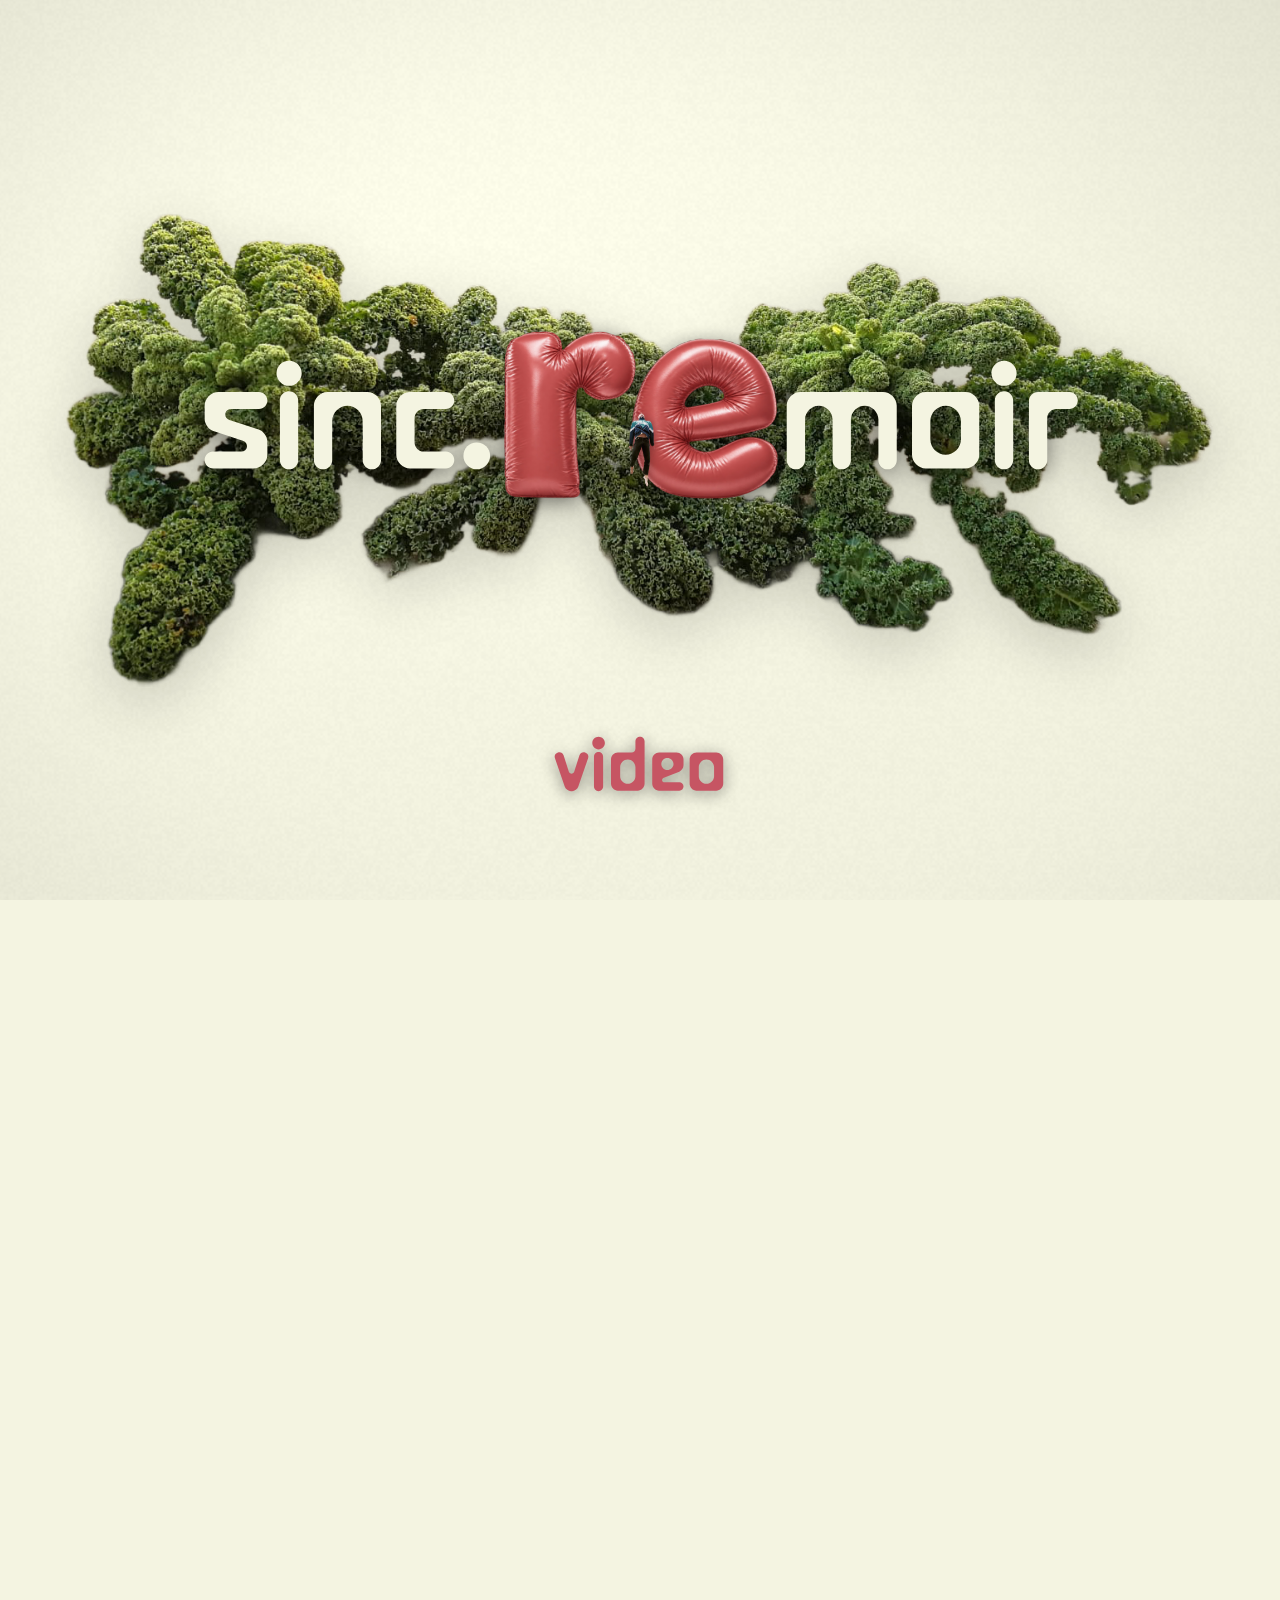
==== curtain.html @ e4c98381 "Startseite, Intro und Assets (Stand 2026-09-24) Startseite (startpage.html): Kettenfahrt mit Kamera," ====
<!doctype html>
<html lang="de">
<head>
  <meta charset="utf-8" />
  <meta name="viewport" content="width=device-width, initial-scale=1" />
  <title>nihanzo — hero</title>

  <!-- ============================================================
       HERO-INTRO (Prototyp v5) — Grünkohl -> Regentropfen-Dissolve -> Kissen
       Ablauf beim Runterscrollen (scroll-gesteuert):
        1) Grünkohl + Titel fliegen nach links-oben raus (CCW), ohne Verblassen
        2) verwaschener Cremeton (#F4F4E1) löst sich "Tropfen für Tropfen"
           in horizontalen Streifen Richtung linken Rand auf
        3) darunter erscheint das Lamellen-Kissen auf dem ganzen Bildschirm
        4) fährt der Cursor über die Lamellen, gehen sie leicht zur Seite
           (WebGL-Displacement / "Lupe" um den Cursor)
       Technik: 1 Full-Screen WebGL-Canvas macht Creme + Dissolve + Kissen.
       Fallback ohne WebGL: einfaches Bild + Crossfade.
       ============================================================ -->
  <style>
    :root{ --cream:#F4F4E1; }
    * { box-sizing: border-box; margin: 0; padding: 0; }
    html, body { background: #F4F4E1; }
    body { font-family: system-ui, sans-serif; cursor: none; overflow-x: hidden; }

    /* Startseite / Fallback-Grund dahinter */
    .startpage{
      position: fixed; inset: 0; z-index: 1; background: #F4F4E1;
      display: grid; place-items: center;
      color: #b7bda6; letter-spacing: .3em; text-transform: uppercase; font-size: .8rem;
    }

    /* WebGL-Bühne: Creme + Dissolve + Kissen (deckt alles) */
    #gl{ position: fixed; inset: 0; z-index: 5; width: 100%; height: 100%; display: block; }
    /* Fallback-Kissen (nur ohne WebGL sichtbar) */
    #cushionFallback{
      position: fixed; inset: 0; z-index: 4; width: 100%; height: 100%;
      object-fit: cover; opacity: 0; display: none; pointer-events: none;
    }
    /* ---------- Hero (Kohl + Titel als eine Einheit) ---------- */
    .hero{
      position: fixed; inset: 0; z-index: 40;
      display: grid; place-items: center;
      will-change: transform;
    }
    .hero__wrap{ position: relative; width: min(1150px, 94vw); }
    .hero__kale{ width: 100%; height: auto; display: block; filter: drop-shadow(0 18px 30px rgba(0,0,0,.18)); }

    /* Titel sitzt auf dem Kohl */
    .hero__title{
      position: absolute; left: 50%; top: 46%; transform: translate(-50%, calc(-50% - 16px));
      display: flex; align-items: center; justify-content: center; gap: .04em;
      filter: drop-shadow(0 4px 10px rgba(0,0,0,.45));
    }
    .type{
      height: clamp(46px, 10vw, 116px); background-color: var(--cream);
      -webkit-mask-repeat:no-repeat; mask-repeat:no-repeat;
      -webkit-mask-position:center; mask-position:center;
      -webkit-mask-size:contain; mask-size:contain;
    }
    .type.sinc { aspect-ratio: 1986/760; -webkit-mask-image:url("assets/img/type-sinc.svg"); mask-image:url("assets/img/type-sinc.svg"); }
    .type.moir { aspect-ratio: 1970/760; -webkit-mask-image:url("assets/img/type-moir.svg"); mask-image:url("assets/img/type-moir.svg"); }
    /* das freigestellte re-Kissen */
    .re{ height: clamp(64px, 14vw, 168px); width: auto; display: block; margin: 0 .01em; align-self: center; }

    /* Untertitel "video" – gleiche Schrift, kleiner, Akzentfarbe; unter dem Grünkohl */
    .hero__subtitle{
      position: absolute; left: 50%; top: 100%;
      transform: translate(-50%, clamp(16px, 4vw, 48px));
      display: flex; align-items: center; justify-content: center;
      filter: drop-shadow(0 3px 8px rgba(0,0,0,.4));
    }
    .type.video{
      aspect-ratio: 2279/760; height: clamp(24px, 5vw, 58px);
      background-color: #C65563;
      -webkit-mask-image:url("assets/img/type-video.svg"); mask-image:url("assets/img/type-video.svg");
    }

    .scroll-driver{ height: 260vh; }

    /* ---------- Flugzeug-Cursor (ohne Rauch) ---------- */
    #cursor{
      position: fixed; left: 0; top: 0; width: 34px; z-index: 9999; pointer-events: none;
      transform: translate(-200px,-200px); will-change: transform; opacity: .96;
    }
    #cursor img{ width: 100%; height: auto; display: block; filter: drop-shadow(0 2px 5px rgba(0,0,0,.35)); }
  </style>
</head>
<body>
  <div class="startpage">start page</div>
  <img id="cushionFallback" src="assets/img/luftkissen.gif" alt="Luftkissen" />
  <canvas id="gl" aria-hidden="true"></canvas>

  <div class="hero" id="hero">
    <div class="hero__wrap">
      <img class="hero__kale" src="assets/img/kale.png" alt="Grünkohl" />
      <div class="hero__title" id="title">
        <span class="type sinc" role="img" aria-label="sinc."></span>
        <img class="re" src="assets/img/re.png" alt="re" />
        <span class="type moir" role="img" aria-label="moir"></span>
      </div>
      <div class="hero__subtitle">
        <span class="type video" role="img" aria-label="video"></span>
      </div>
    </div>
  </div>

  <div class="scroll-driver"></div>

  <div id="cursor"><img src="assets/img/cursor-jump.png" alt=""></div>

  <script src="js/vendor/lenis.min.js"></script>
  <script src="js/vendor/gsap.min.js"></script>
  <script src="js/vendor/ScrollTrigger.min.js"></script>
  <script>
  /* ============ Smooth Scroll ============ */
  const lenis = new Lenis({ lerp: 0.08, wheelMultiplier: 0.9, smoothWheel: true });
  lenis.on('scroll', () => ScrollTrigger.update());
  gsap.ticker.add((t) => lenis.raf(t * 1000));
  gsap.ticker.lagSmoothing(0);
  gsap.registerPlugin(ScrollTrigger);

  /* gemeinsamer Scroll-Fortschritt (0..1) */
  window.__scrollP = 0;
  const clamp = (v,a,b)=>Math.max(a,Math.min(b,v));
  const remap = (v,a,b)=>clamp((v-a)/(b-a),0,1);
  const smooth = (t)=>t*t*(3-2*t);

  ScrollTrigger.create({
    trigger: '.scroll-driver', start: 'top top', end: 'bottom bottom', scrub: 0.5,
    onUpdate(self){
      const p = self.progress;
      // Hero fliegt raus während 0..0.5
      const h = smooth(remap(p, 0.0, 0.5));
      gsap.set('.hero', { xPercent: -125*h, yPercent: -55*h, rotation: -42*h });
      // Dissolve läuft während 0.12..1.0
      window.__scrollP = remap(p, 0.12, 1.0);
    }
  });

  /* ============ Flugzeug-Cursor + Maus-Tracking ============ */
  const mouse = { x: 0.5, y: 0.5 };        // normalisiert, y nach oben (für WebGL)
  (function planeCursor(){
    const cursor = document.getElementById('cursor');
    let mx = innerWidth/2, my = innerHeight/2, lx = mx, ly = my, angle = 0;
    const NOSE0 = -90;   // Kopf (oben) zeigt in Bewegungsrichtung
    addEventListener('mousemove', (e) => {
      mx = e.clientX; my = e.clientY;
      mouse.x = mx / innerWidth;
      mouse.y = 1 - my / innerHeight;
    });
    function frame(){
      const vx = mx - lx, vy = my - ly, speed = Math.hypot(vx, vy);
      lx = mx; ly = my;
      if (speed > 1.1){
        const t = Math.atan2(vy, vx) * 180/Math.PI - NOSE0;
        let d = ((t - angle + 540) % 360) - 180;
        angle += d * 0.18;
      }
      cursor.style.transform = `translate(${mx}px,${my}px) translate(-50%,-50%) rotate(${angle}deg)`;
      requestAnimationFrame(frame);
    }
    requestAnimationFrame(frame);
  })();

  /* ============ WebGL-Bühne (Creme -> Regentropfen-Dissolve -> Kissen) ============ */
  (function stage(){
    const canvas = document.getElementById('gl');
    const gl = canvas.getContext('webgl', { antialias:true, premultipliedAlpha:false });
    if (!gl){ fallback(); return; }

    const VERT = `
      attribute vec2 aPos; varying vec2 vUv;
      void main(){ vUv = aPos*0.5+0.5; gl_Position = vec4(aPos,0.0,1.0); }`;

    const FRAG = `
      precision highp float;
      varying vec2 vUv;
      uniform sampler2D uTex;
      uniform vec2  uRes;      // Canvas in px
      uniform vec2  uTexRes;   // Bild in px
      uniform vec2  uMouse;    // 0..1, y oben
      uniform float uProg;     // 0..1 Dissolve
      uniform float uTime;
      uniform float uFanStr;   // Stärke des tangentialen Auffächerns
      uniform float uFanRad;   // Wirkradius um den Cursor
      uniform float uCircR;    // Radius des Kissen-Kreises
      uniform float uCircW;    // weicher Rand des Kreises

      float hash(vec2 p){ p=fract(p*vec2(123.34,456.21)); p+=dot(p,p+45.32); return fract(p.x*p.y); }
      float noise(vec2 p){
        vec2 i=floor(p), f=fract(p);
        float a=hash(i), b=hash(i+vec2(1.,0.)), c=hash(i+vec2(0.,1.)), d=hash(i+vec2(1.,1.));
        vec2 u=f*f*(3.-2.*f);
        return mix(mix(a,b,u.x),mix(c,d,u.x),u.y);
      }
      // "cover"-Fit des Bildes auf die Canvas
      vec2 coverUv(vec2 uv){
        float ca=uRes.x/uRes.y, ia=uTexRes.x/uTexRes.y;
        vec2 s = ca>ia ? vec2(1.0, ia/ca) : vec2(ca/ia, 1.0);
        return (uv-0.5)*s+0.5;
      }
      void main(){
        vec2 uv = vUv;

        /* ---- Kissen: Cursor fächert die Lamellen auf, nur IM Kreis, dezent ---- */
        vec2 cu = coverUv(uv);
        // leichter Einzoom am Anfang, setzt sich beim Erscheinen (uProg->1)
        cu = (cu-0.5)/mix(0.94,1.0,clamp(uProg*1.4,0.,1.)) + 0.5;
        vec2 asp   = vec2(uRes.x/uRes.y, 1.0);
        vec2 fromC = (uv-0.5)*asp;                 // vom Zentrum (aspektkorrigiert)
        float dc   = length(fromC);
        float circle = smoothstep(uCircR, uCircR-uCircW, dc); // 1 im Kissen-Kreis, 0 außerhalb
        vec2 toM   = (uv-uMouse)*asp;
        float dm   = length(toM);
        float infl = smoothstep(uFanRad, 0.0, dm) * circle;  // nur nah am Cursor UND im Kreis (Lamellen)
        vec2 dir   = dm>1e-4 ? normalize(uv-uMouse) : vec2(0.0);
        cu -= dir * infl * uFanStr;                // radialer Bulge (wie PNG-Version), dezent
        vec3 cushion = texture2D(uTex, cu).rgb;

        /* ---- Cremeton (verwaschener Film-Look) ---- */
        float grain = noise(uv*vec2(uRes.x,uRes.y)/2.4);
        float vig = 1.0 - smoothstep(0.36, 1.12, length((uv-vec2(0.5,0.42))*vec2(1.1,1.0)));
        vec3 cream = vec3(0.957,0.957,0.882);       // #F4F4E1
        cream *= mix(0.90, 1.0, vig);
        cream = mix(cream, cream*0.93, grain*0.35);
        cream += smoothstep(0.75,0.0, length(uv-vec2(0.34,0.72)))*0.045; // warmes Licht o-links

        /* ---- Übergang: Front wandert rechts->links, Regen prasselt herab ---- */
        float colN = floor(uv.x*80.0);                 // schmale Tropfen-Bahnen
        float ph   = hash(vec2(colN, 3.0));
        float run  = fract(uv.y*2.6 - uTime*(0.9+ph*0.7) - ph*6.0);
        float drop = smoothstep(0.0,0.12,run)*smoothstep(0.85,0.30,run); // Tropfen mit Kopf
        float jag  = (noise(vec2(colN*1.3, uv.y*24.0 - uTime*1.6))-0.5)*0.06 + drop*0.05;
        float front = 1.22 - uProg*2.05 + jag;         // Front: rechts(>1) -> links(<0)
        float creamA = 1.0 - smoothstep(front-0.02, front+0.02, uv.x);  // Kissen erscheint von rechts
        creamA = max(creamA, 1.0 - smoothstep(0.0, 0.02, uProg));       // Start: alles Creme

        vec3 col = mix(cushion, cream, creamA);
        gl_FragColor = vec4(col, 1.0);
      }`;

    function sh(type, src){
      const s = gl.createShader(type); gl.shaderSource(s, src); gl.compileShader(s);
      if(!gl.getShaderParameter(s, gl.COMPILE_STATUS)){ console.error(gl.getShaderInfoLog(s)); }
      return s;
    }
    const prog = gl.createProgram();
    gl.attachShader(prog, sh(gl.VERTEX_SHADER, VERT));
    gl.attachShader(prog, sh(gl.FRAGMENT_SHADER, FRAG));
    gl.linkProgram(prog); gl.useProgram(prog);

    const buf = gl.createBuffer();
    gl.bindBuffer(gl.ARRAY_BUFFER, buf);
    gl.bufferData(gl.ARRAY_BUFFER, new Float32Array([-1,-1, 3,-1, -1,3]), gl.STATIC_DRAW);
    const aPos = gl.getAttribLocation(prog, 'aPos');
    gl.enableVertexAttribArray(aPos);
    gl.vertexAttribPointer(aPos, 2, gl.FLOAT, false, 0, 0);

    const U = {
      tex:    gl.getUniformLocation(prog, 'uTex'),
      res:    gl.getUniformLocation(prog, 'uRes'),
      texRes: gl.getUniformLocation(prog, 'uTexRes'),
      mouse:  gl.getUniformLocation(prog, 'uMouse'),
      prog:   gl.getUniformLocation(prog, 'uProg'),
      time:   gl.getUniformLocation(prog, 'uTime'),
      fanStr: gl.getUniformLocation(prog, 'uFanStr'),
      fanRad: gl.getUniformLocation(prog, 'uFanRad'),
      circR:  gl.getUniformLocation(prog, 'uCircR'),
      circW:  gl.getUniformLocation(prog, 'uCircW'),
    };
    // live justierbar in der Konsole: window.__FAN.str = 0.08 usw.
    window.__FAN = { str: 0.020, rad: 0.16, cr: 0.47, cw: 0.07 };

    // Textur (1px-Platzhalter bis das Bild geladen ist)
    const tex = gl.createTexture();
    gl.bindTexture(gl.TEXTURE_2D, tex);
    gl.texImage2D(gl.TEXTURE_2D, 0, gl.RGBA, 1,1, 0, gl.RGBA, gl.UNSIGNED_BYTE, new Uint8Array([242,243,224,255]));
    gl.texParameteri(gl.TEXTURE_2D, gl.TEXTURE_WRAP_S, gl.CLAMP_TO_EDGE);
    gl.texParameteri(gl.TEXTURE_2D, gl.TEXTURE_WRAP_T, gl.CLAMP_TO_EDGE);
    gl.texParameteri(gl.TEXTURE_2D, gl.TEXTURE_MIN_FILTER, gl.LINEAR);
    gl.texParameteri(gl.TEXTURE_2D, gl.TEXTURE_MAG_FILTER, gl.LINEAR);
    // Animiertes GIF als Texturquelle: das DOM-<img> (#gifSrc) läuft nativ,
    // wir laden seinen aktuellen Frame jede Runde neu in die Textur hoch.
    // GIF-Frames SELBST dekodieren und zeitgesteuert durchschalten.
    // (Der Browser-Pane animiert <img>-GIFs nicht zuverlässig -> Kissen wirkte statisch.)
    let texRes = [1080, 608];
    let texReady = false;
    let frames = [];              // ImageBitmap pro Frame
    let lastIdx = -1;
    const FRAME_MS = 70;          // GIF: 80 Frames à 70ms
    (async function decodeGif(){
      try {
        if (typeof ImageDecoder === 'undefined') throw new Error('ImageDecoder nicht verfügbar');
        const buf = await (await fetch('assets/img/luftkissen.gif')).arrayBuffer();
        const dec = new ImageDecoder({ data: buf, type: 'image/gif' });
        await dec.tracks.ready;
        const n = (dec.tracks.selectedTrack && dec.tracks.selectedTrack.frameCount) || 80;
        for (let i = 0; i < n; i++){
          const { image } = await dec.decode({ frameIndex: i });
          const rw = 720, rh = Math.round(720 * image.displayHeight / image.displayWidth);
          const bmp = await createImageBitmap(image, { resizeWidth: rw, resizeHeight: rh, resizeQuality: 'medium' });
          if (image.close) image.close();
          frames.push(bmp);
          if (i === 0){ texRes = [bmp.width, bmp.height]; texReady = true; }
        }
      } catch(e){ console.error('GIF-Decode fehlgeschlagen:', e); }
    })();

    let W=0, H=0;
    function resize(){
      const dpr = Math.min(devicePixelRatio||1, 2);
      W = Math.round(innerWidth*dpr); H = Math.round(innerHeight*dpr);
      canvas.width = W; canvas.height = H;
      gl.viewport(0,0,W,H);
    }
    addEventListener('resize', resize); resize();

    // Maus weich nachziehen
    const em = { x:0.5, y:0.5 };
    const start = performance.now();
    function render(now){
      em.x += (mouse.x - em.x)*0.12;
      em.y += (mouse.y - em.y)*0.12;
      // zeitgesteuert den passenden GIF-Frame in die Textur laden (animiert das Kissen)
      if (texReady && frames.length){
        const idx = Math.floor(now / FRAME_MS) % frames.length;
        if (idx !== lastIdx){
          lastIdx = idx;
          gl.bindTexture(gl.TEXTURE_2D, tex);
          gl.pixelStorei(gl.UNPACK_FLIP_Y_WEBGL, true);
          try { gl.texImage2D(gl.TEXTURE_2D, 0, gl.RGBA, gl.RGBA, gl.UNSIGNED_BYTE, frames[idx]); } catch(e){}
        }
      }
      gl.useProgram(prog);
      gl.uniform2f(U.res, W, H);
      gl.uniform2f(U.texRes, texRes[0], texRes[1]);
      gl.uniform2f(U.mouse, em.x, em.y);
      gl.uniform1f(U.prog, window.__scrollP);
      gl.uniform1f(U.time, (now-start)/1000);
      const F = window.__FAN;
      gl.uniform1f(U.fanStr, F.str); gl.uniform1f(U.fanRad, F.rad);
      gl.uniform1f(U.circR, F.cr);   gl.uniform1f(U.circW, F.cw);
      gl.uniform1i(U.tex, 0);
      gl.drawArrays(gl.TRIANGLES, 0, 3);
      requestAnimationFrame(render);
    }
    requestAnimationFrame(render);
  })();

  /* ============ Fallback ohne WebGL: Bild + Crossfade ============ */
  function fallback(){
    const cv = document.getElementById('gl'); if (cv) cv.style.display='none';
    const f = document.getElementById('cushionFallback');
    f.style.display = 'block';
    (function loop(){
      f.style.opacity = String(window.__scrollP);
      requestAnimationFrame(loop);
    })();
  }
  </script>
</body>
</html>
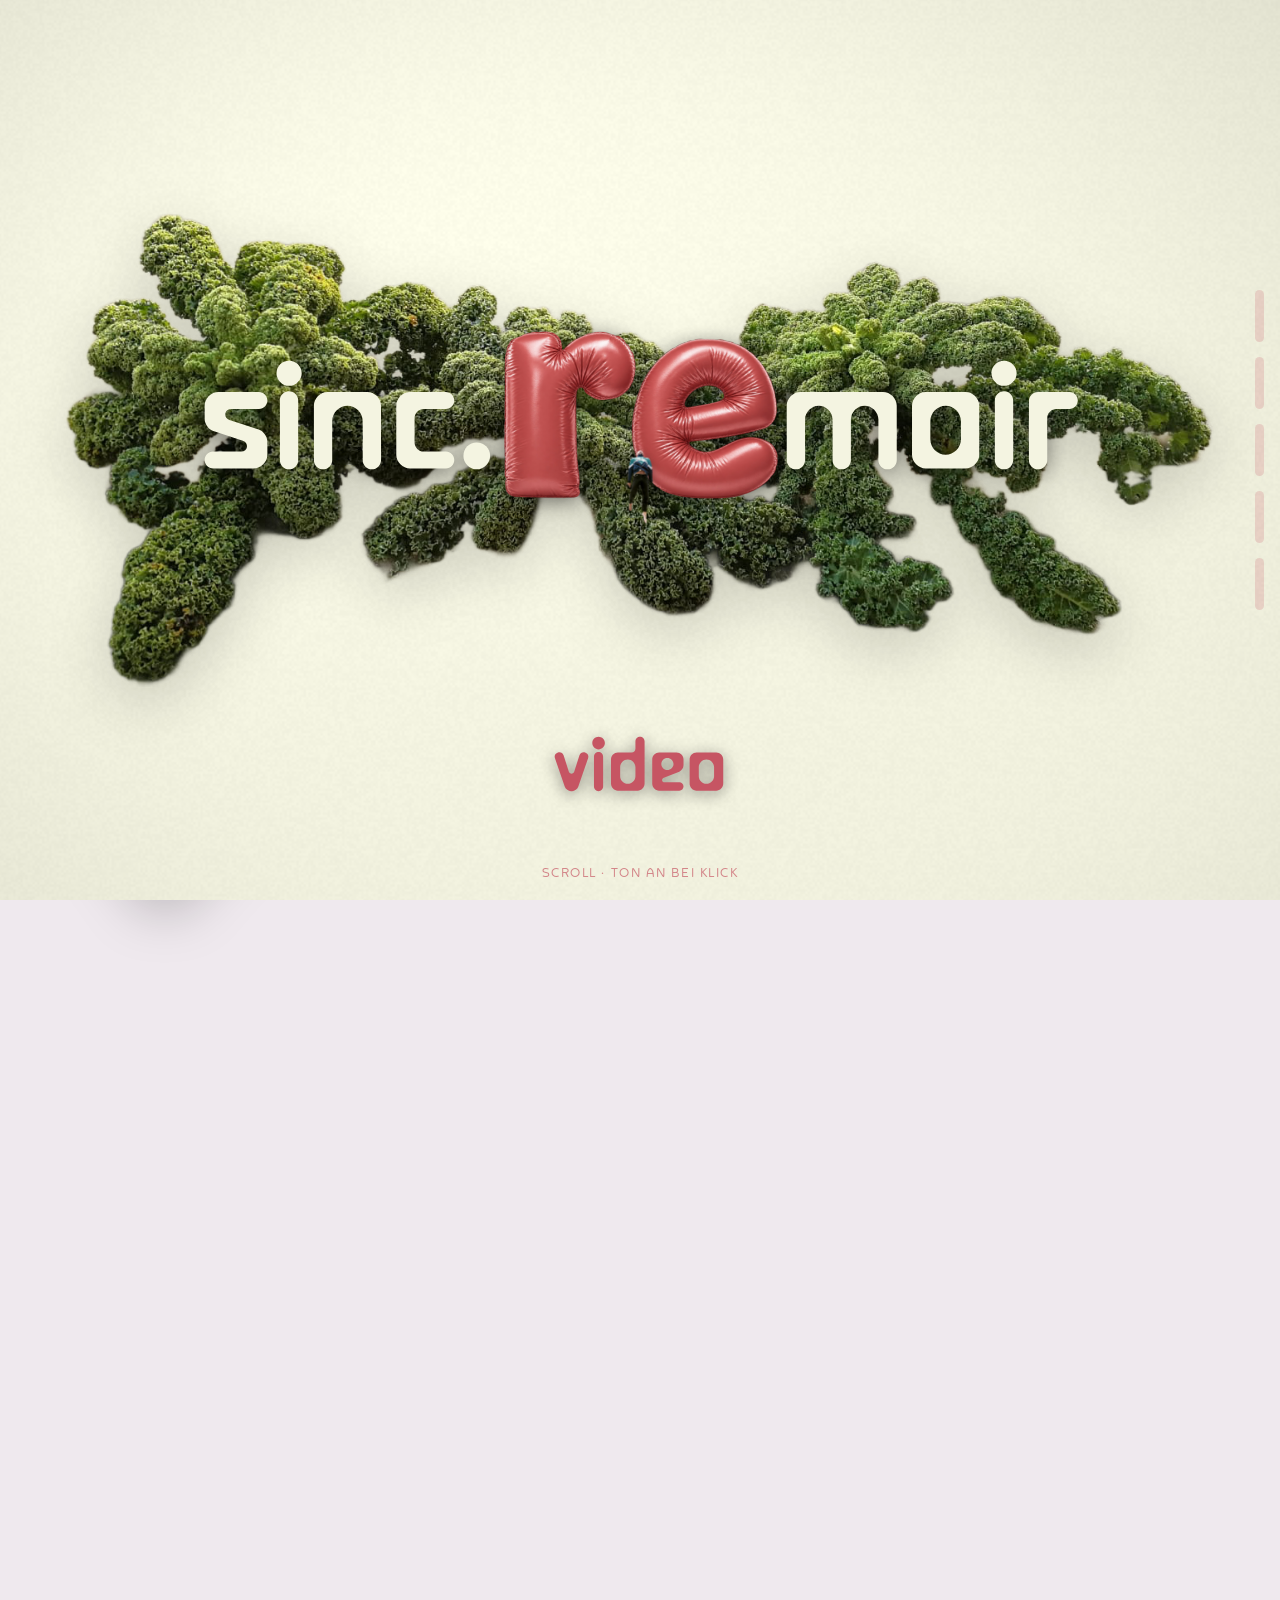
==== commit 2506a212: "Ladeseite neu, Vorhang-Intro in der Startseite, Kette 4K - loader.html neu: Gans mit Kreuz-Spur, Sku" ====
--- a/curtain.html
+++ b/curtain.html
@@ -1,6 +1,8 @@
 <!doctype html>
 <html lang="de">
 <head>
+  <!-- Das Vorhang-Intro lebt jetzt in startpage.html (legt dort die echte Startseite frei). Diese Datei = alter Prototyp. -->
+  <script>location.replace('startpage.html'+location.search);</script>
   <meta charset="utf-8" />
   <meta name="viewport" content="width=device-width, initial-scale=1" />
   <title>nihanzo — hero</title>
